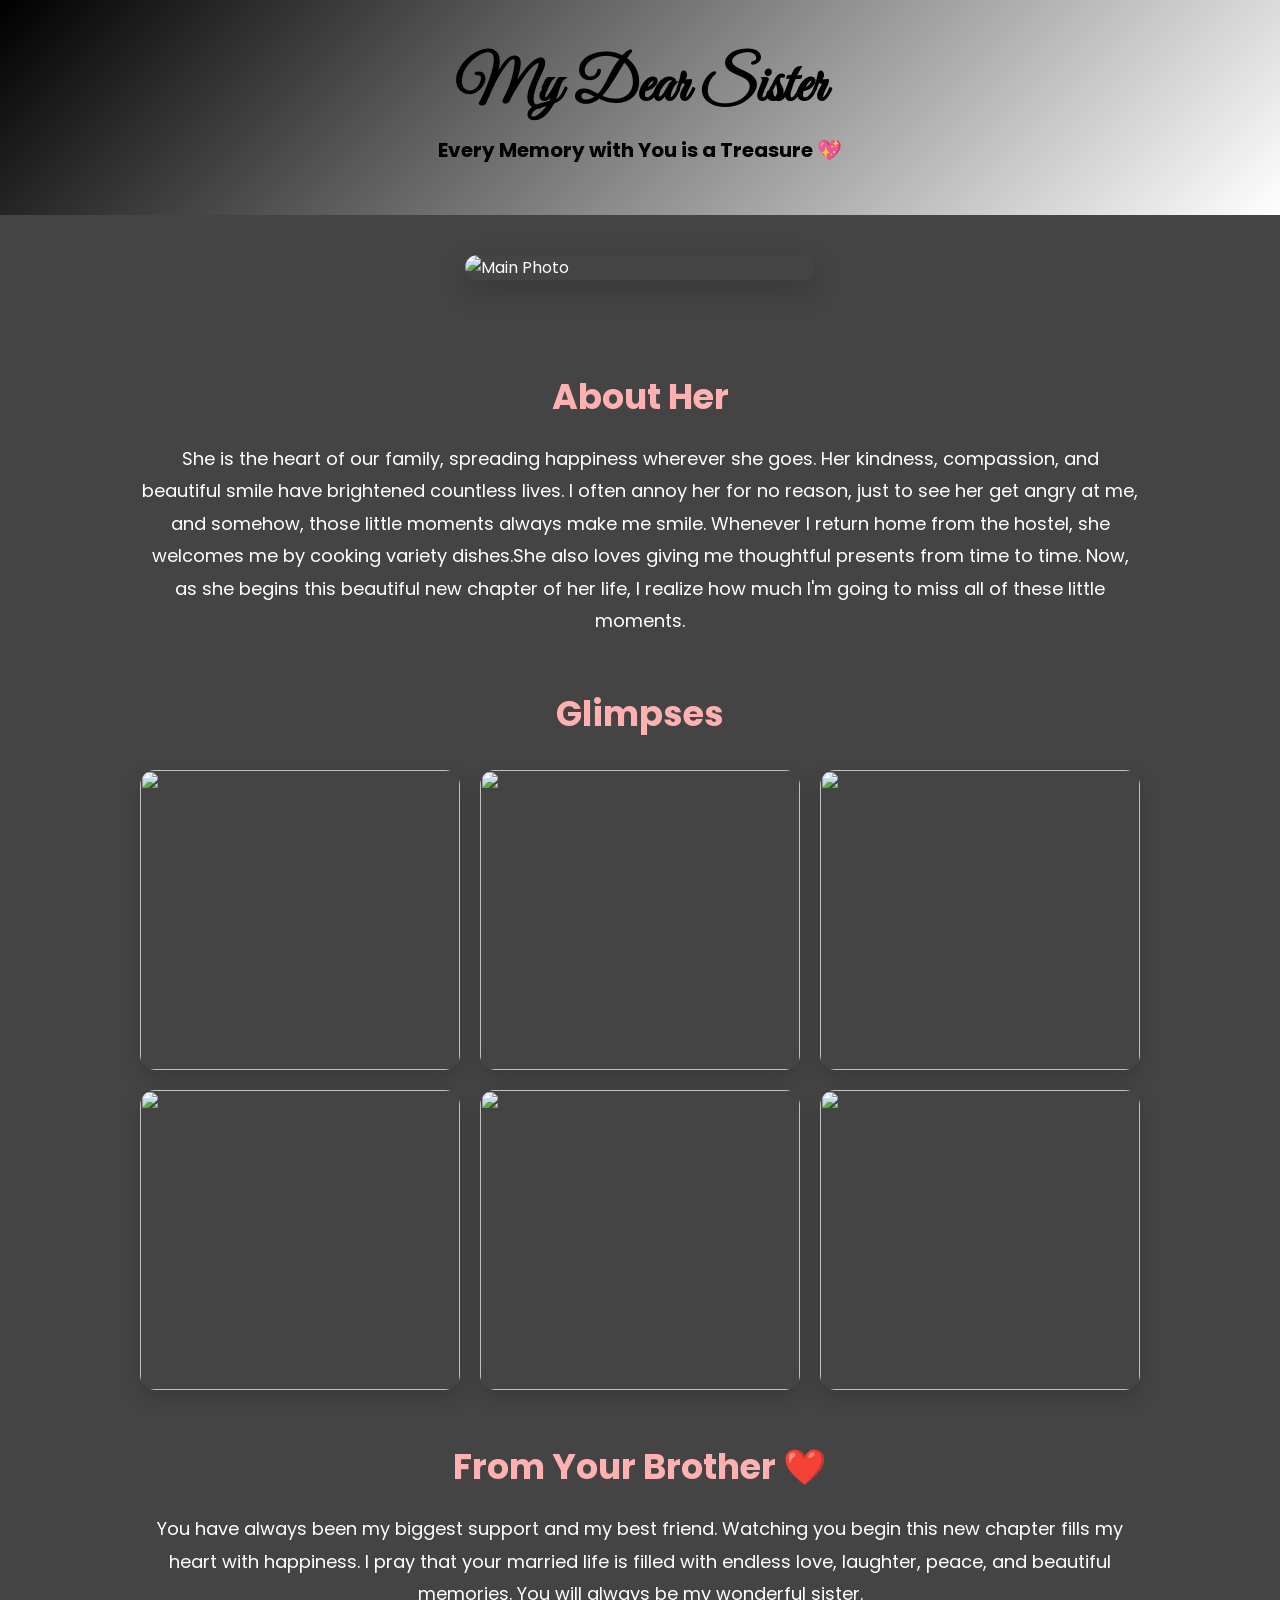
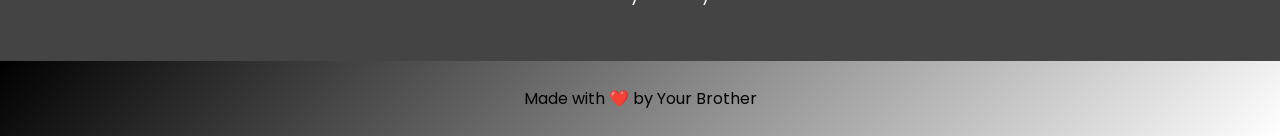
==== index.html @ 3f06ac22 "Rename wed.html to index.html" ====
<!DOCTYPE html>
<html lang="en">
<head>
    <meta charset="UTF-8">
    <meta name="viewport" content="width=device-width, initial-scale=1.0">
    <title>My Dearest Sister</title>
    <link rel="stylesheet" href="a.css">
    <link href="https://fonts.googleapis.com/css2?family=Great+Vibes&family=Poppins:wght@300;400;600&display=swap" rel="stylesheet">
</head>
<body>

<header>
    <b><h1>My Dear Sister</h1></b>
    <b><p>Every Memory with You is a Treasure 💖</p></b>
</header>

<section class="hero">
    <img src="C:\Users\Abdul Kalam Asath H\Downloads\ChatGPT Image Jul 20, 2026, 12_05_00 AM.png" alt="Main Photo">
</section>

<section class="about">
    <h2>About Her</h2>
    <p>She is the heart of our family, spreading happiness wherever she goes. Her kindness, compassion, and beautiful smile have brightened countless lives. I often annoy her for no reason, just to see her get angry at me, and somehow, those little moments always make me smile. Whenever I return home from the hostel, she welcomes me by cooking variety dishes.She also loves giving me thoughtful presents from time to time. Now, as she begins this beautiful new chapter of her life, I realize how much I'm going to miss all of these little moments. 
    </p>
</section>

<section class="gallery">
    <h2>Glimpses</h2>

    <div class="photos">
        <img src="C:\Users\Abdul Kalam Asath H\Downloads\ChatGPT Image Jul 20, 2026, 12_13_31 AM.png">
        <img src="C:\Users\Abdul Kalam Asath H\Downloads\WhatsApp Image 2026-07-20 at 12.00.30 AM.jpeg">
        <img src="C:\Users\Abdul Kalam Asath H\Downloads\WhatsApp Image 2026-07-20 at 12.00.27 AM (1).jpeg">
        <img src="C:\Users\Abdul Kalam Asath H\Downloads\WhatsApp Image 2026-07-20 at 12.00.29 AM (1).jpeg">
        <img src="C:\Users\Abdul Kalam Asath H\Downloads\WhatsApp Image 2026-07-20 at 12.00.30 AM (1).jpeg">
        <img src="C:\Users\Abdul Kalam Asath H\Downloads\WhatsApp Image 2026-07-20 at 12.00.31 AM.jpeg">
    </div>
</section>

<section class="message">
    <h2>From Your Brother ❤️</h2>

    <p>
        You have always been my biggest support and my best friend.
        Watching you begin this new chapter fills my heart with happiness.
        I pray that your married life is filled with endless love,
        laughter, peace, and beautiful memories.
        You will always be my wonderful sister.
    </p>
</section>

<footer>
    Made with ❤️ by Your Brother
</footer>

</body>
</html>
---- a.css ----
*{
    margin:0;
    padding:0;
    box-sizing:border-box;
}

body{
    font-family:Poppins,sans-serif;
    background:#454444;
    color:#ffffff;
}

header{
    text-align:center;
    padding:50px 20px;
    background: linear-gradient(135deg, #000000, #ffffff);
    color: #000000;
}

header h1{
    font-family:'Great Vibes',cursive;
    font-size:60px;
    color:  #000000;
}

header p{
    margin-top:10px;
    font-size:20px;
}

.hero{
    display:flex;   
    justify-content:center;
    padding:40px;
}

.hero img{
    width:350px;
    border-radius:20px;
    box-shadow:0 10px 30px rgba(0,0,0,.2);
}

.about,
.gallery,
.message{
    width:90%;
    max-width:1000px;
    margin:50px auto;
    text-align:center;
}

.about h2,
.gallery h2,
.message h2{
    color:#ffb0b0;
    margin-bottom:20px;
    font-size:35px;
}

.about p,
.message p{
    font-size:18px;
    line-height:1.8;
}

.photos{
    display:grid;
    grid-template-columns:repeat(auto-fit,minmax(250px,1fr));
    gap:20px;
    margin-top:30px;
}

.photos img{
    width:100%;
    height:300px;
    object-fit:contain;
    border-radius:15px;
    transition:.4s;
    box-shadow:0 8px 20px rgba(0,0,0,.15);
}

.photos img:hover{
    transform:scale(1.05);
}

footer{
    text-align:center;
    padding:25px;
    background: linear-gradient(135deg, #000000, #ffffff);
    color:rgb(0, 0, 0);
    margin-top:50px;
}
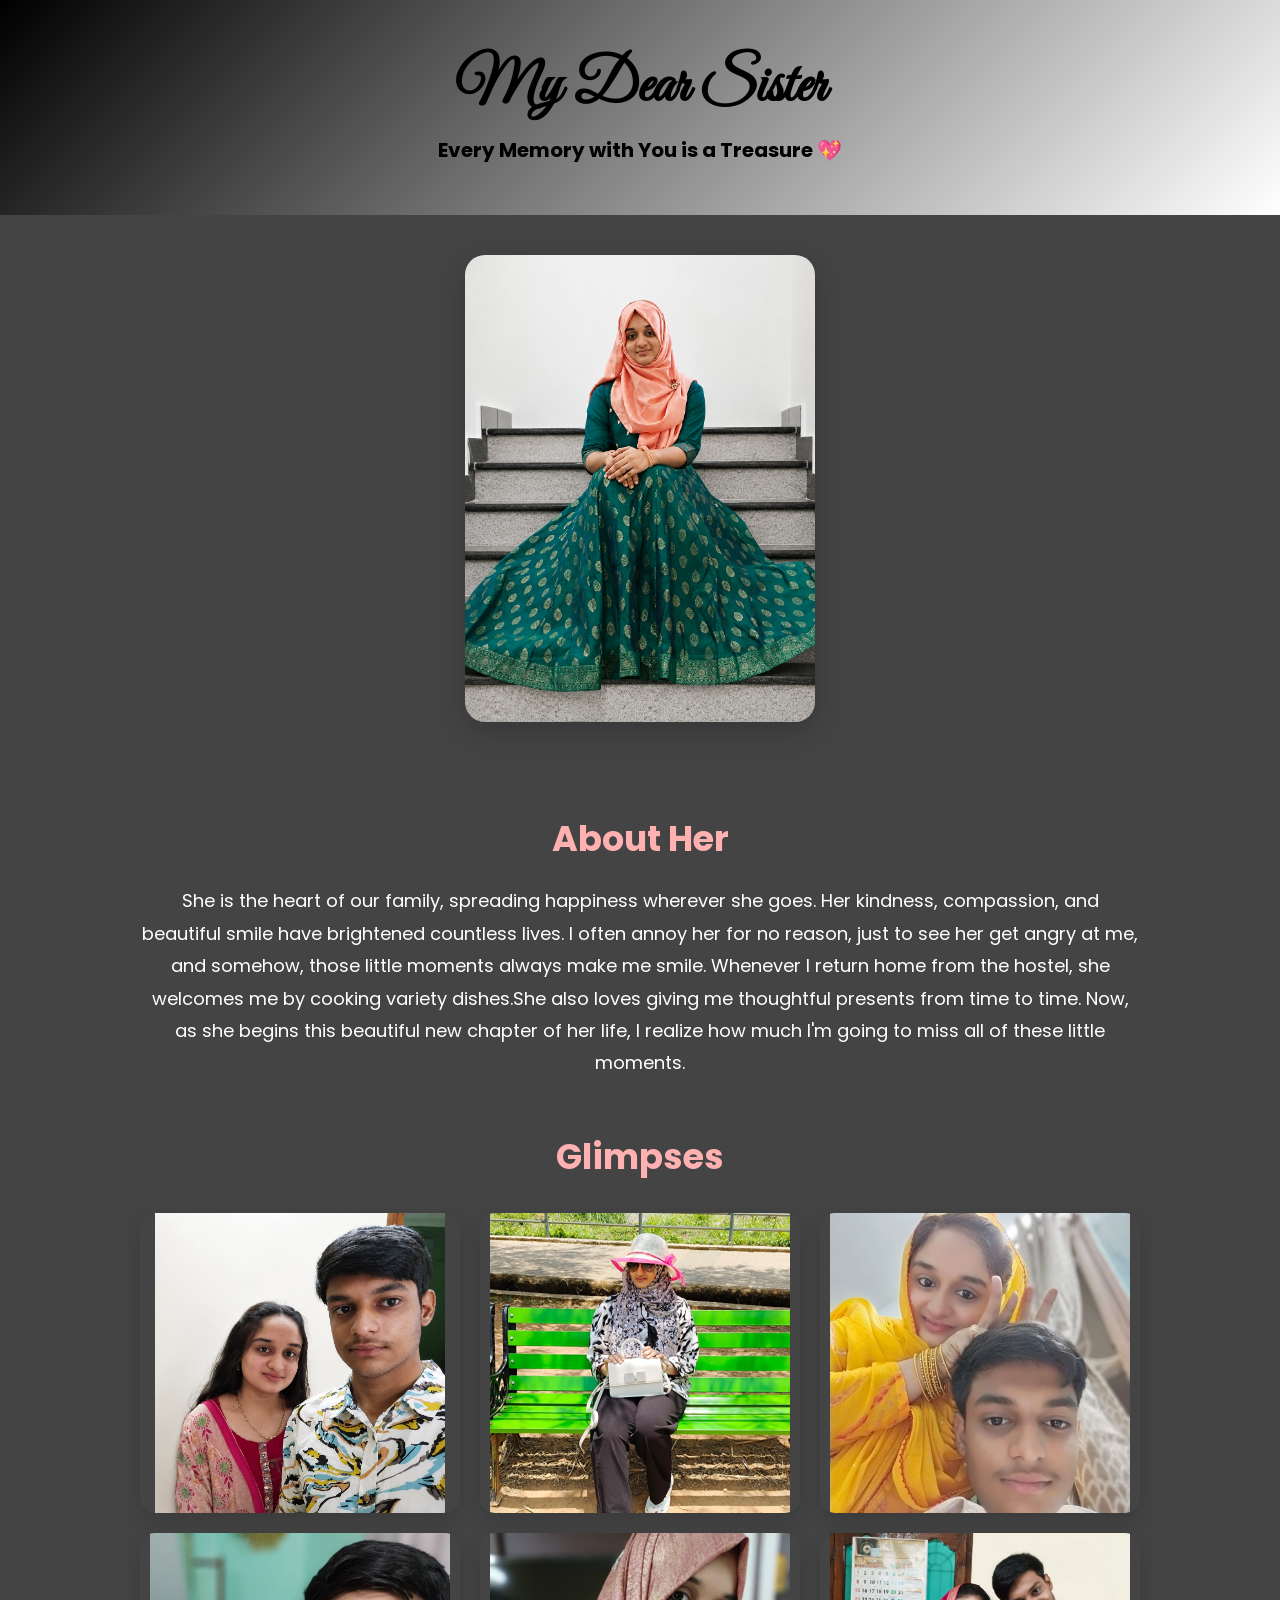
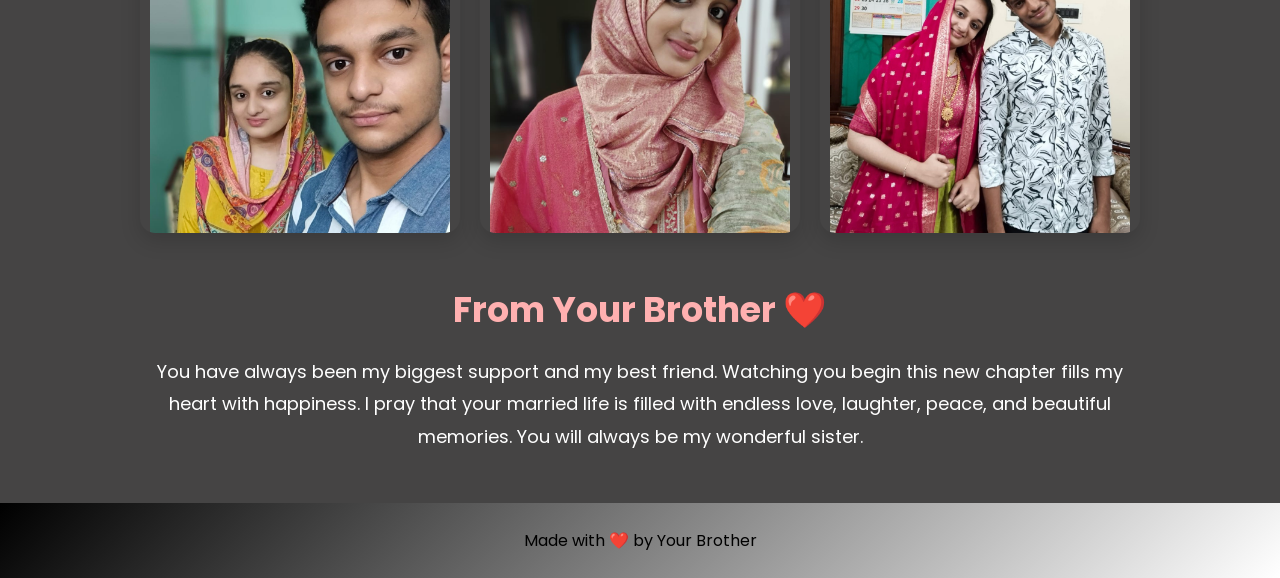
==== commit 7814ec48: "Update index.html" ====
--- a/index.html
+++ b/index.html
@@ -15,7 +15,7 @@
 </header>
 
 <section class="hero">
-    <img src="C:\Users\Abdul Kalam Asath H\Downloads\ChatGPT Image Jul 20, 2026, 12_05_00 AM.png" alt="Main Photo">
+    <img src="images/photo1.jpg" alt="Main Photo">
 </section>
 
 <section class="about">
@@ -28,12 +28,12 @@
     <h2>Glimpses</h2>
 
     <div class="photos">
-        <img src="C:\Users\Abdul Kalam Asath H\Downloads\ChatGPT Image Jul 20, 2026, 12_13_31 AM.png">
-        <img src="C:\Users\Abdul Kalam Asath H\Downloads\WhatsApp Image 2026-07-20 at 12.00.30 AM.jpeg">
-        <img src="C:\Users\Abdul Kalam Asath H\Downloads\WhatsApp Image 2026-07-20 at 12.00.27 AM (1).jpeg">
-        <img src="C:\Users\Abdul Kalam Asath H\Downloads\WhatsApp Image 2026-07-20 at 12.00.29 AM (1).jpeg">
-        <img src="C:\Users\Abdul Kalam Asath H\Downloads\WhatsApp Image 2026-07-20 at 12.00.30 AM (1).jpeg">
-        <img src="C:\Users\Abdul Kalam Asath H\Downloads\WhatsApp Image 2026-07-20 at 12.00.31 AM.jpeg">
+    <img src="images/photo2.jpg">
+    <img src="images/photo3.jpg">
+    <img src="images/photo4.jpg">
+    <img src="images/photo5.jpg">
+    <img src="images/photo6.jpg">
+    <img src="images/photo7.jpg">
     </div>
 </section>
 
